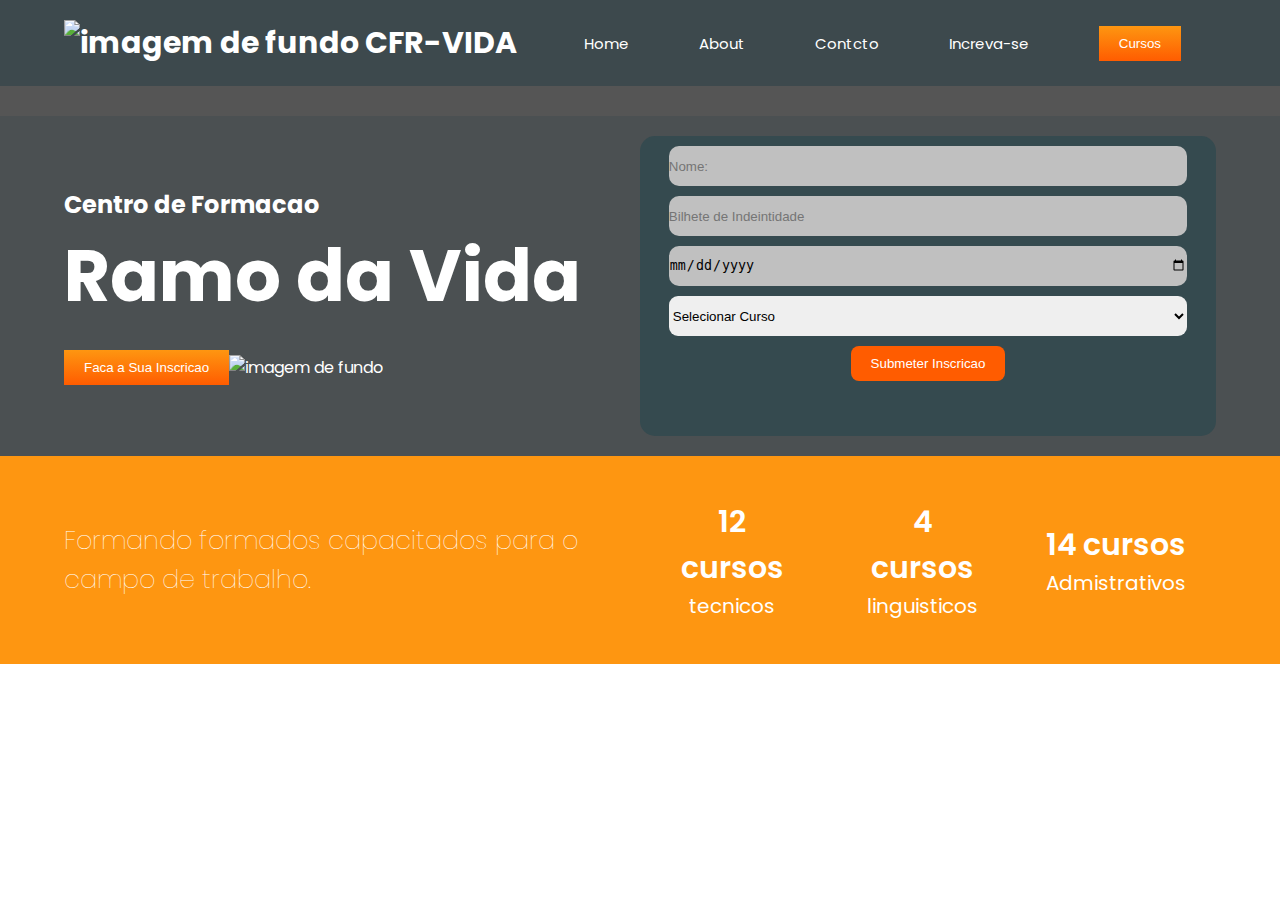
==== inscricao.html @ 41966548 "moderacao para o android" ====
<!DOCTYPE html>
<html lang="pt-br">
<head>
    <meta charset="UTF-8">
    <meta http-equiv="X-UA-Compatible" content="IE=edge">
    <meta name="viewport" content="width=device-width, initial-scale=1.0">
    <title>Centro de Formacao Ramo da Vida</title>
    <link rel="stylesheet" href="css/style.css">

</head>
<body>
    <div style="background-color: #555555;   background-image: url('img/bddiplojma.jpg') ; background-size: cover; background-repeat: no-repeat;"    class="background-verde">
        <!--headers-->
        <header>

            <div class="conteiner">
                <!--criando o menu-->
                <nav>
                    <div class="logo">
                        <img id="imgLogo" src="img/logobg.png" alt="imagem de fundo">
                        <a style="color:white;" href="index.html">CFR-VIDA</a>

                    </div>
                    <ul class="ul">
                        <li><a href="index.html">Home</a></li>
                        <li><a href="#">About</a></li>
                        <li><a href="#">Contcto</a></li>
                        <li><a href="#">Increva-se</li>
                        <li><a href="#"><button class="btn-gradiente">Cursos</button></a></li>

                    </ul>
                    <div class="menu-icon">
                        <img src="img/menu.png" alt="logo menu">

                    </div>
                </nav>

            


            </div>
        </header>
        <!--tag main-->
        <main>
            <div class="conteiner">

                <!--main text-->
                <div class="main-text">

                    <h2>Centro de Formacao</h2>
                    <h1>Ramo da Vida
                    </h1>

                    <div>
                        <button class="btn-gradiente">Faca a Sua Inscricao</button>
                        <img  src="img/verificado.png" alt="imagem de fundo">
                    </div>



                </div>

                <div class="main-img">
                    <div class="boxForm">
                        <form>
                            
                            <input placeholder="Nome: "><br>
                            <input placeholder="Bilhete de Indeintidade"><br>
                            <input type="date" placeholder="data de naicimento"><br>
                            <select id="cursos" name="scursos" >

                                <option value="Maquinas Pesadas">Selecionar Curso</option>
                                <option value="Maquinas Pesadas">Maquinas Pesadas</option>
                                <option value="Maquinas Pesadas">Ingles</option>
                                <option value="Maquinas Pesadas">Montagem de Computadores</option>
                                <option value="Maquinas Pesadas">Gestao de R. Humanos</option>
                            </select><br>
                            <button>Submeter Inscricao</button>
                        </form>
                    </div>
                </div>

            </div>


        </main>
    </div>
    <!--aqui inicia a primeira section de info cursos-->


    <section class="resulCurso">
        <!--conteiner-->
        <div class="conteiner">

            <!--division of curses-->
            <div class="division-text">
                Formando formados capacitados para o campo de trabalho.

            </div>
            <!--and division curses-->


            <!--separection type curses-->
            <div class="division-numbers">
            <p>
                <span>12 cursos</span><br>
                tecnicos


            </p>
            <p>
                <span>4 cursos</span><br>
                linguisticos


            </p>
            <p>
                <span>14 cursos</span><br>
                Admistrativos


            </p>



            </div>
            <!--and separection curses-->


        </div>

        <!--fim do conteiner-->



    </section>

    <!--fim da section de info cursos-->
    <script src="scripts/main.js">
        

    </script>
</body>
</html>
---- css/style.css ----
@import url('https://fonts.googleapis.com/css2?family=Noto+Sans+TC:wght@100..900&family=Poppins:ital,wght@0,100;0,200;0,300;0,400;0,500;0,600;0,700;0,800;0,900;1,100;1,200;1,300;1,400;1,500;1,600;1,700;1,800;1,900&display=swap');

*{
    margin: 0;
    padding: 0;
    box-sizing: border-box;
    text-decoration: none; /*decoracoes padrao do texto
    removidas */
    list-style: none;
}

body{
    font-family: "Poppins",sans-serif;
    
 }



 :root{
    --black: #000000;
    --verde-escuro: #14424b;
    --verde: #0f3240;
    --orange: #ff7c37;
    --degrade-btn: linear-gradient(#fe9611,#ff5c00);
    --color-p: #a1a1a1;


 }


.background-verde{
    background: var(--verde-escuro);

}

section,footer{
    padding: 2.7rem 0;
    
}

.conteiner{
    max-width: 1440px;
    padding: 0 5%;
    margin: 0 auto;
}

.btn-gradiente{
    padding: 10px 20px;
    color: white;
    border:none;
    cursor: pointer;
    background-image: var(--degrade-btn);



}



/* classes do site*/
main{
    background-color: #0f324022;
}
nav{
    display: flex;
    justify-content: space-between;
    align-items: center;
    padding: 20px 0;
    background-color:#ff7c3700;
}

.logo{
    color: white;
    font-size: 30px;
    font-weight: bold;
}
.ul{
    display: flex;
    align-items: center;


}
.ul li{
    margin: 0 35px;
    font-size: 15px;
}

.ul li a{
    color: white;
}



header{
    background-color: #0f324055;}
/* class main */


#imgLogo{
    width: 50px;

}



main .conteiner{
    display: flex;
    align-items: center;
    justify-content: space-between;
    margin-top: 30px;
    
}

.main-text{
    width: 50%;
    color: white;


}

.main-text h1{
    font-size: 4.5rem;
}

.main-text div{
    display: flex;
    align-items: center;
    margin-top: 20px;

}

.main-img{
    width: 50%;

}

.main-img img{
    width:100%;

}


/*menu icon */

.menu-icon{
    display: none;
    position: relative;
    z-index: 10;
}

.resulCurso{
    background-color: #fe9611;


}

.resulCurso .conteiner{
    display: flex;
    align-items: center;
    justify-content: space-between;


}

.resulCurso .division-text{
    color: white;
    font-size: 1.6rem;
    font-weight: 100;
    width: 50%;
}

.resulCurso .division-numbers{
    display: flex;
    align-items: center;
    justify-content: center;
    text-align: center;
    color: white;

}


.resulCurso .division-numbers p{
    margin: 0 30px;
    font-size: 20px;

}

.resulCurso .division-numbers p span{
    font-size: 30px;
    font-weight: 600;


}


.boxForm{
    width: 100%;
    background-color: #14424b66;
    height: 300px;
    align-items: center;
    justify-content: center;
    border-radius: 15px;
    margin-bottom: 20px;
    text-align: center;

}

.boxForm form{
    width: 100%;
    align-items: center;
    justify-content: center;

    margin-top: 20px;



}
.boxForm form button{
    background-color: #ff5c00;
    padding: 10px 20px;
    color: white;
    border: none;
    border-radius: 8px;
    margin-top: 10px;

}

.boxForm form select{
    height: 40px;
    border: none;

    width: 90%;
    margin-top: 10px;
    border-radius: 9px;

}

.boxForm form input{
    background-color: silver;
    width: 90%;
    border: none;
    border-radius: 10px;
    height: 40px;
    margin-top: 10px;
}

/* style section more curses index */

.difeCursos .conteiner{
    display: flex;
    justify-content: space-between;
    margin: 30px auto;
}


.difeCursos .curso{
    width: 90%;
    cursor: pointer;
    padding: 30px;
    border-radius: 15px;
    background-color: #14424b11;
    margin: 10px;
    transition: 00.3s;
}

.difeCursos .curso:hover{
    background-color: #0a645355;
    color:black;
    box-shadow: 0px 10px 67px 5px #184f6d9a;

}


.difeCursos .curso img{
    width: 100px;
}

.difeCursos .curso .tituloc{
    margin: 13px 0;
    font-weight: 600;
}



/* and style mure curses */





/*responsivo*/

@media (max-width: 960px){
    

        .menu-icon{
            display: block;
        }


        .ul{
            position: fixed;
            width: 100%;
            background-color: var(--verde-escuro);
            height: 100%;
            left: 100%;
            top: 0%;
            justify-content: center;
            color: white;
            transition: 0.3s;
            flex-direction: column;

            

        }

        .ul li{
            font-size: 20px;
            margin: 20px 0px;
        }

        .main ,.conteiner{
            flex-direction: column;
        }

        .ul.active{
            left: 0%;
        }

        main .conteiner .main-img{
            width: 70%;
        }

        main .conteiner .main-text{
            text-align: center;
        }
        main .conteiner .main-text div{
            justify-content: center;
        }
        main .conteiner .main-text h1{
            font-size: 4rem;
        }


        .resulCurso .conteiner{
            flex-direction: column;
        }

        .resulCurso .division-numbers, .resulCurso .division-text{
            width: 100%;
            text-align: center;
        }
        .resulCurso .division-numbers{
            margin-top: 17px;
        }
        .difeCursos .conteiner{
            flex-direction: row;
        }




 
}


@media (max-width: 790px){
    .difeCursos .conteiner{
        flex-direction: column;
    }
    .difeCursos .curso{
        width: 100%;
        text-align: center;
    }

    .difeCursos .curso img{
        width: 50%;
    }

    .difeCursos .curso:hover{
        box-shadow: 0px 10px 50px 5px #184f6d77;
    }
}



@media (max-width: 600px) {

    

    main .conteiner .main-text h1{
        font-size: 3.2rem;
    }
    main .conteiner .main-img{
        margin-top: 40px;
    }




    .resulCurso .division-numbers p span{
        font-size: 25px;
    }

    .difeCursos .conteiner{
        flex-direction: column;
    }


@media (max-width: 455px) {

    .resulCurso .division-numbers{
        flex-direction: column;
    }

    .resulCurso .division-numbers p{
        margin-top: 17px;
    }

    .boxForm form input,.boxForm form select{
        width: 95%;
    }

    .logo a{
        display: none;
    }

    main .conteiner .main-text h1{
        font-size: 3rem;
    }

    main{
        margin: none;
        padding: none;
        justify-content: none;
    }

    

    .main-img{
        width: 100%;
    }
    .difeCursos .curso img{
        width: 70%;
    }

    
}

@media (max-width: 300px) {

    

    

    main .conteiner .main-text h1{
        font-size: 1.5rem;
    }

    
}
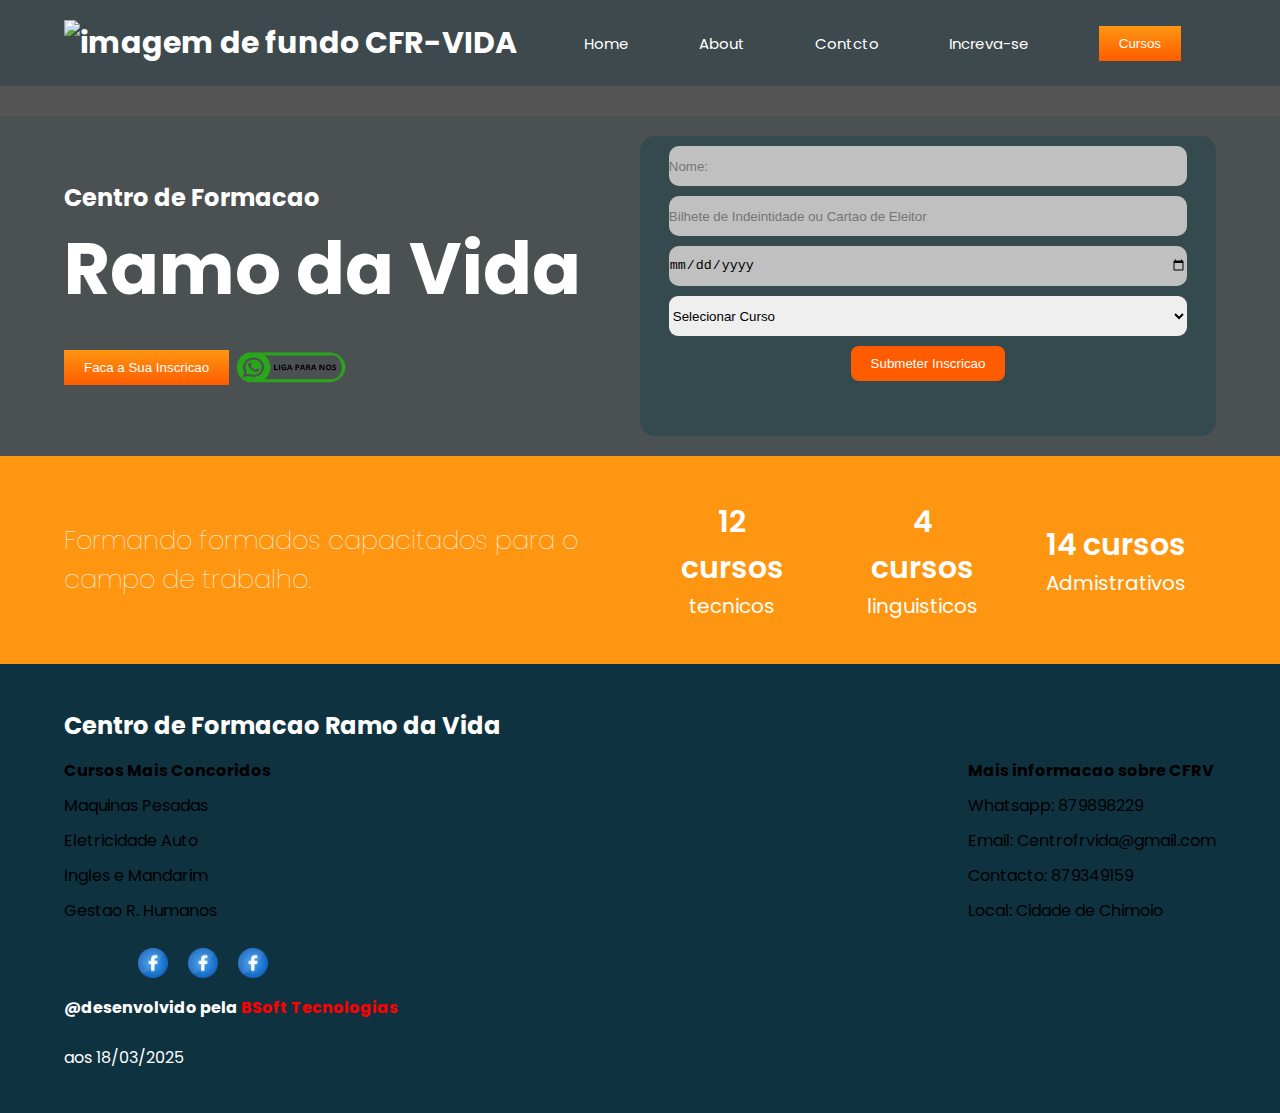
==== commit cb721a6d: "novas abas cur" ====
--- a/inscricao.html
+++ b/inscricao.html
@@ -25,8 +25,8 @@
                         <li><a href="index.html">Home</a></li>
                         <li><a href="#">About</a></li>
                         <li><a href="#">Contcto</a></li>
-                        <li><a href="#">Increva-se</li>
-                        <li><a href="#"><button class="btn-gradiente">Cursos</button></a></li>
+                        <li><a href="inscricao.html">Increva-se</li>
+                        <li><a href="cursos.html"><button class="btn-gradiente">Cursos</button></a></li>
 
                     </ul>
                     <div class="menu-icon">
@@ -53,7 +53,7 @@
 
                     <div>
                         <button class="btn-gradiente">Faca a Sua Inscricao</button>
-                        <img  src="img/verificado.png" alt="imagem de fundo">
+                        <img  src="img/ligaparanos.png" alt="imagem de fundo">
                     </div>
 
 
@@ -62,12 +62,12 @@
 
                 <div class="main-img">
                     <div class="boxForm">
-                        <form>
+                        <form method="post" action="malito:scaybuch@gmail.com">
                             
-                            <input placeholder="Nome: "><br>
-                            <input placeholder="Bilhete de Indeintidade"><br>
-                            <input type="date" placeholder="data de naicimento"><br>
-                            <select id="cursos" name="scursos" >
+                            <input placeholder="Nome: " type="text" name="Nome Completo: "><br>
+                            <input type="text" name="Bilhete de Identidade: " placeholder="Bilhete de Indeintidade ou Cartao de Eleitor"><br>
+                            <input type="date" name="Data de Nascimento: " placeholder="data de naicimento"><br>
+                            <select id="cursos" name="Curso Selecionado: " >
 
                                 <option value="Maquinas Pesadas">Selecionar Curso</option>
                                 <option value="Maquinas Pesadas">Maquinas Pesadas</option>
@@ -136,6 +136,55 @@
     </section>
 
     <!--fim da section de info cursos-->
+
+    <section class="sc-and">
+        <h2>Centro de Formacao Ramo da Vida</h2>
+        <div class="conteiner">
+            <div>
+            
+            <h4>Cursos Mais Concoridos</h4>
+            <ul>
+
+                <li>Maquinas Pesadas</li>
+                <li>Eletricidade Auto</li>
+                <li> Ingles e Mandarim
+                </li>
+                <li>Gestao R. Humanos</li>
+            </ul>
+            </div>
+
+            <div>
+            <h4>Mais informacao sobre CFRV</h4>
+            <ul>
+                <li>Whatsapp: 879898229</li>
+                <li>Email: Centrofrvida@gmail.com</li>
+                <li>Contacto: 879349159</li>
+                <li>Local: Cidade de Chimoio
+                </li>
+                
+
+            </ul>
+            </div>
+            
+
+
+
+
+        </div>
+        <ul class="ul-social">
+            <li><a href="#"><img src="img/facebook.png" alt="icon fb"></a></li>
+            <li><a href="#"><img src="img/facebook.png" alt="icon wp"></a></li>
+            <li><a href="#"><img src="img/facebook.png" alt="icon Gmail"></a></li>
+
+
+        </ul>
+        <b><p>@desenvolvido pela <a href="#">BSoft Tecnologias</a></p><br>
+        </b><p>aos 18/03/2025</p>
+
+    </section>
+
+    <!-- and section and -->
+
     <script src="scripts/main.js">
         
 
--- a/css/style.css
+++ b/css/style.css
@@ -130,6 +130,12 @@
 
 }
 
+.main-text div img{
+    width: 120px;
+    height: 50px;
+
+}
+
 .main-img{
     width: 50%;
 
@@ -141,6 +147,17 @@
 }
 
 
+
+
+
+section button{
+    padding: 15px 4px;
+    margin: 0 5%;
+    border: none;
+    border-radius: 10px;
+    color: white;
+    background-color: #ff5c00;
+}
 /*menu icon */
 
 .menu-icon{
@@ -244,6 +261,8 @@
     height: 40px;
     margin-top: 10px;
 }
+
+
 
 /* style section more curses index */
 
@@ -286,12 +305,108 @@
 /* and style mure curses */
 
 
+/* style section imagem about graduection */
+
+
+section .conteiner{
+    display: flex;
+}
+
+.grad{
+    background-color: #0f324066;
+}
+section .conteiner .img-grad img{
+    width: 100%;
+}
+
+
+
+
+section .conteiner .img-grad,section .conteiner .box-text-grad{
+    width: 50%;
+    
+}
+
+section .conteiner .box-text-grad{
+    
+    
+    padding: 10px 10px;
+    color: white;
+}
+
+section .conteiner .box-text-grad h1{
+    
+    font-size: 35px;
+    color: rgb(255, 131, 7);
+}
+
+section .conteiner .box-text-grad p{
+    
+    font-size: 20px;
+    padding: 0px 0px;
+
+}
+
+/* and section about graduection  */
+
+
+
+
+/* style section and */
+
+
+.sc-and{
+    background-color: #0f3240;
+}
+.sc-and .conteiner{
+    display: flex;
+    justify-content: space-between;
+
+}
+.sc-and .conteiner div{
+    margin: 15px 0px;
+    
+
+}
+
+.sc-and .ul-social{
+    display: flex;
+    width: 100%;
+    text-align: center;
+    padding: 0px 10%;
+}
+
+.sc-and .ul-social img{
+    width: 50px;
+    padding: 10px;
+}
+.sc-and p a{
+    color: red;
+}
+.sc-and h2, .sc-and p{
+    color: white;
+    padding: 0px 5%;
+}
+
+
+.sc-and .conteiner li{
+    margin-top: 10px;
+}
+
+/* and style section  and */
+
+
 
 
 
 /*responsivo*/
 
 @media (max-width: 960px){
+    
+
+    section .conteiner .box-text-grad h1{
+        font-size: 30px;
+    }
     
 
         .menu-icon{
@@ -320,10 +435,7 @@
             margin: 20px 0px;
         }
 
-        .main ,.conteiner{
-            flex-direction: column;
-        }
-
+        
         .ul.active{
             left: 0%;
         }
@@ -332,12 +444,9 @@
             width: 70%;
         }
 
-        main .conteiner .main-text{
-            text-align: center;
-        }
-        main .conteiner .main-text div{
-            justify-content: center;
-        }
+        
+        
+        
         main .conteiner .main-text h1{
             font-size: 4rem;
         }
@@ -366,9 +475,29 @@
 
 
 @media (max-width: 790px){
+
+    section .conteiner .img-grad{
+        width: 100%;
+    }
+
+    section .conteiner .box-text-grad p{
+        padding: 0px 0px;
+    }
     .difeCursos .conteiner{
         flex-direction: column;
     }
+
+    main .conteiner .main-text div{
+        justify-content: center;
+    }
+    .main ,.conteiner{
+        flex-direction: column;
+    }
+
+    main .conteiner .main-text{
+        text-align: center;
+    }
+
     .difeCursos .curso{
         width: 100%;
         text-align: center;
@@ -381,6 +510,12 @@
     .difeCursos .curso:hover{
         box-shadow: 0px 10px 50px 5px #184f6d77;
     }
+
+    .sc-and .conteiner{
+        text-align: center;
+    
+    }
+    
 }
 
 
@@ -395,6 +530,14 @@
     main .conteiner .main-img{
         margin-top: 40px;
     }
+    .logo a{
+        display: none;
+    }
+
+    .conteiner{
+        padding: 0 2%;
+        margin: 0 0px;
+    }
 
 
 
@@ -407,6 +550,32 @@
         flex-direction: column;
     }
 
+}
+@media (max-width: 560px){
+    .main-text div img{
+        display: none;
+    }
+
+    main .main-text{
+        padding: 0%;
+        margin: 0%;
+        align-items: initial;
+        text-align: left;
+    }
+    section .conteiner .box-text-grad p{
+        font-size: 16px;
+        padding: 0px 0px;
+    }
+
+    section .conteiner .box-text-grad h1{
+        font-size: 25px;
+    }
+
+    section .conteiner .img-grad{
+        width: 100%;
+    }
+
+}
 
 @media (max-width: 455px) {
 
@@ -414,6 +583,19 @@
         flex-direction: column;
     }
 
+    section .conteiner .img-grad{
+        width: 100%;
+    }
+
+    section .conteiner .box-text-grad h1{
+        font-size: 25px;
+    }
+
+    section .conteiner .box-text-grad p{
+        font-size: 16px;
+        padding: 0px 0px;
+    }
+
     .resulCurso .division-numbers p{
         margin-top: 17px;
     }
@@ -422,12 +604,11 @@
         width: 95%;
     }
 
-    .logo a{
-        display: none;
-    }
+    
 
     main .conteiner .main-text h1{
-        font-size: 3rem;
+        font-size: 25px;
+        
     }
 
     main{
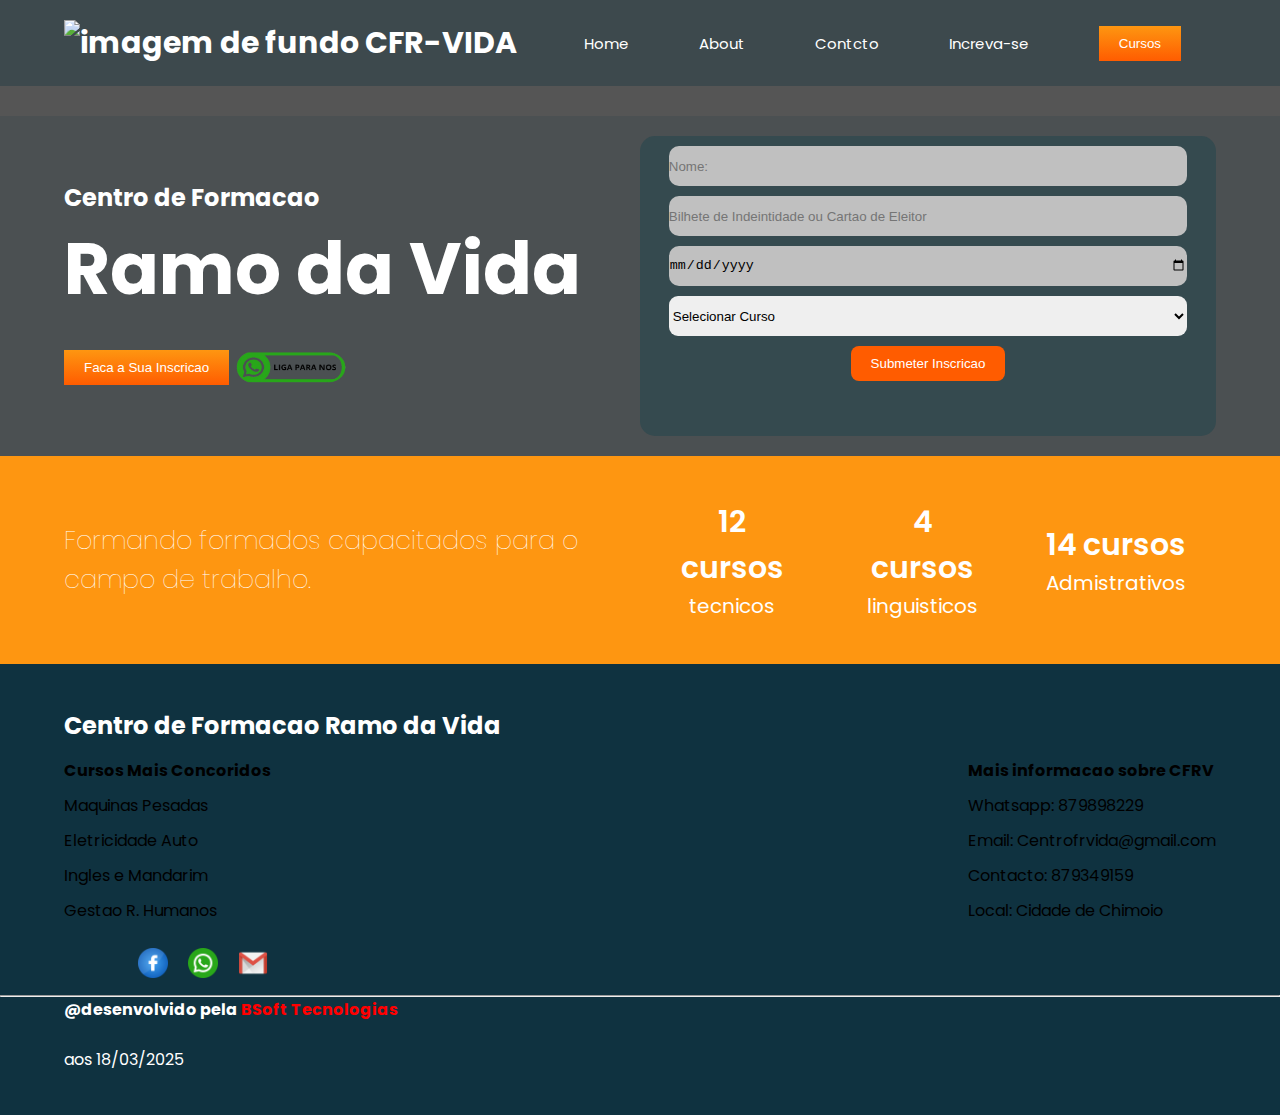
==== commit 3a121de0: "sibmit form" ====
--- a/inscricao.html
+++ b/inscricao.html
@@ -62,7 +62,7 @@
 
                 <div class="main-img">
                     <div class="boxForm">
-                        <form method="post" action="malito:scaybuch@gmail.com">
+                        <form method="post" action="mailito:scaybuch@gmail.com">
                             
                             <input placeholder="Nome: " type="text" name="Nome Completo: "><br>
                             <input type="text" name="Bilhete de Identidade: " placeholder="Bilhete de Indeintidade ou Cartao de Eleitor"><br>
@@ -75,7 +75,7 @@
                                 <option value="Maquinas Pesadas">Montagem de Computadores</option>
                                 <option value="Maquinas Pesadas">Gestao de R. Humanos</option>
                             </select><br>
-                            <button>Submeter Inscricao</button>
+                            <button type="submit">Submeter Inscricao</button>
                         </form>
                     </div>
                 </div>
@@ -173,11 +173,12 @@
         </div>
         <ul class="ul-social">
             <li><a href="#"><img src="img/facebook.png" alt="icon fb"></a></li>
-            <li><a href="#"><img src="img/facebook.png" alt="icon wp"></a></li>
-            <li><a href="#"><img src="img/facebook.png" alt="icon Gmail"></a></li>
+            <li><a href="#"><img src="img/whatsapp.png" alt="icon wp"></a></li>
+            <li><a href="#"><img src="img/gmail.png" alt="icon Gmail"></a></li>
 
 
         </ul>
+        <hr>
         <b><p>@desenvolvido pela <a href="#">BSoft Tecnologias</a></p><br>
         </b><p>aos 18/03/2025</p>
 
@@ -185,6 +186,8 @@
 
     <!-- and section and -->
 
+
+
     <script src="scripts/main.js">
         
 
